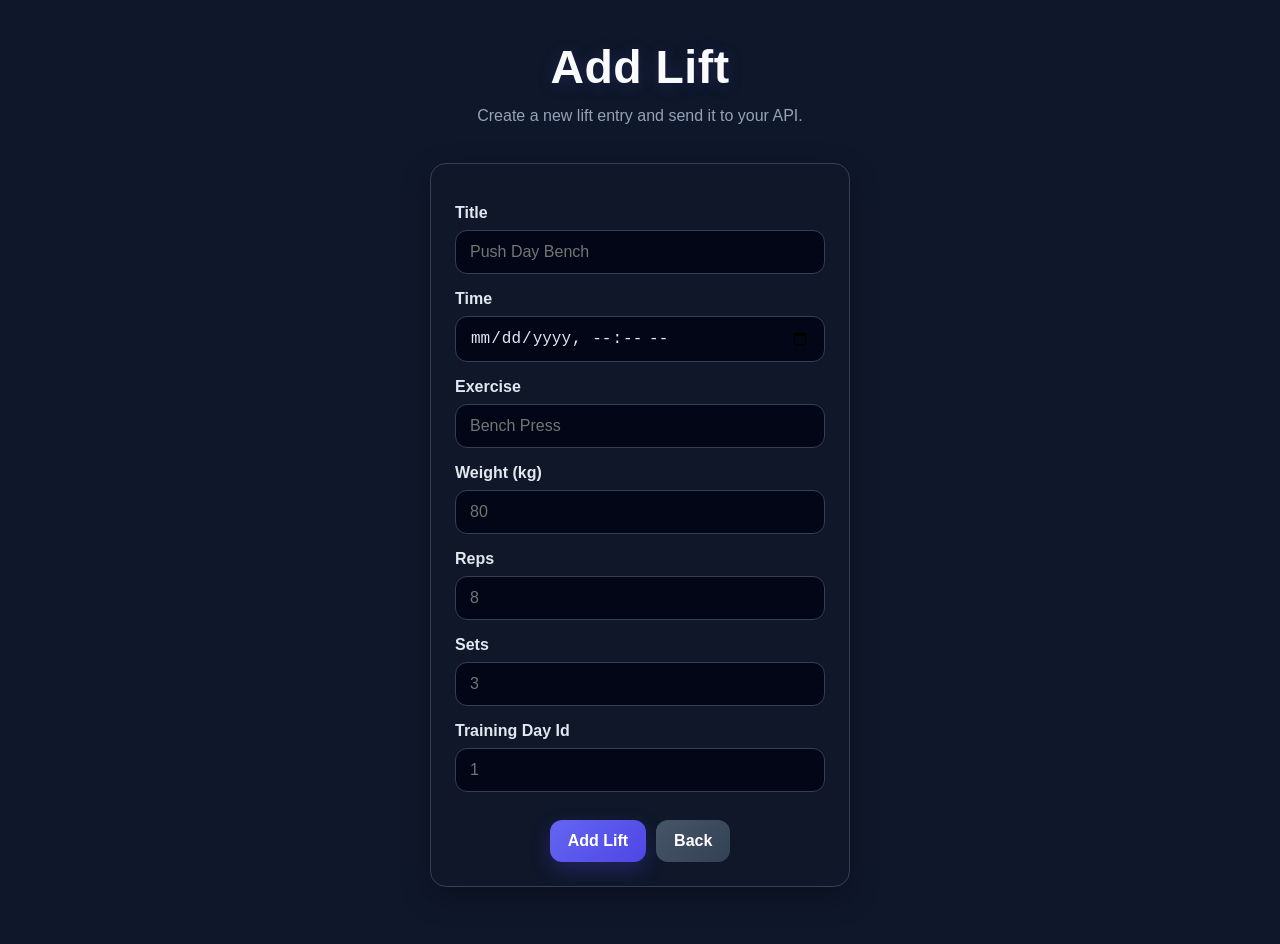
==== AddLift.html @ 4efb70dd "Working Post in the javascript using fetch" ====
<!DOCTYPE html>
<html lang="en">
<head>
  <meta charset="UTF-8" />
  <meta name="viewport" content="width=device-width, initial-scale=1.0" />
  <title>Add Lift</title>
  <link rel="stylesheet" href="style.css" />
</head>
<body>
  <main class="page">
    <h1>Add Lift</h1>
    <p class="hint">Create a new lift entry and send it to your API.</p>

    <form id="liftForm">
      <div class="field">
        <span>Title</span>
        <input type="text" id="title" placeholder="Push Day Bench" required />
      </div>

      <div class="field">
        <span>Time</span>
        <input type="datetime-local" id="time" required />
      </div>

      <div class="field">
        <span>Exercise</span>
        <input type="text" id="exercise" placeholder="Bench Press" required />
      </div>

      <div class="field">
        <span>Weight (kg)</span>
        <input type="number" id="weightKg" placeholder="80" step="0.1" required />
      </div>

      <div class="field">
        <span>Reps</span>
        <input type="number" id="reps" placeholder="8" required />
      </div>

      <div class="field">
        <span>Sets</span>
        <input type="number" id="sets" placeholder="3" required />
      </div>

      <div class="field">
        <span>Training Day Id</span>
        <input type="number" id="trainingDayId" placeholder="1" required />
      </div>

      <div class="button-row">
        <button type="submit" class="btn active">Add Lift</button>
        <button type="button" id="backBtn">Back</button>
      </div>
    </form>

    <div id="message" class="output" style="display: none;"></div>
  </main>

  <script src="script.js" defer></script>
</body>
</html>
---- style.css ----
* {
  box-sizing: border-box;
}

body {
  margin: 0;
  min-height: 100vh;
  font-family: Inter, Arial, sans-serif;
  background: #0f172a;
  color: #e2e8f0;
}

.page {
  max-width: 1100px;
  margin: 0 auto;
  padding: 40px 20px 56px;
}

h1 {
  margin: 0 0 0.5rem;
  text-align: center;
  font-size: 2.9rem;
  font-weight: 800;
  letter-spacing: 0.5px;
  color: #f8fafc;
  text-shadow: 0 2px 18px rgba(99, 102, 241, 0.18);
}

.hint {
  margin: 0 auto;
  max-width: 700px;
  color: #94a3b8;
  line-height: 1.8;
  text-align: center;
  font-size: 1rem;
}

.controls {
  display: flex;
  justify-content: center;
  gap: 12px;
  margin-top: 2rem;
  margin-bottom: 2rem;
  flex-wrap: wrap;
}

.field {
  display: grid;
  gap: 8px;
  margin: 24px 0 12px;
}

.field span {
  font-weight: 600;
}

input {
  width: 100%;
  padding: 12px 14px;
  border: 1px solid #334155;
  border-radius: 12px;
  font-size: 16px;
  background: #020617;
  color: #e2e8f0;
}

input:focus {
  outline: none;
  border-color: #6366f1;
  box-shadow: 0 0 0 3px rgba(99, 102, 241, 0.15);
}

button {
  margin-top: 12px;
  padding: 12px 18px;
  border: 0;
  border-radius: 12px;
  font-size: 16px;
  font-weight: 600;
  cursor: pointer;
  background: linear-gradient(135deg, #475569, #334155);
  color: white;
  transition: transform 0.2s ease, filter 0.2s ease, box-shadow 0.2s ease;
}

button:hover {
  filter: brightness(1.08);
  transform: translateY(-1px);
  box-shadow: 0 8px 18px rgba(15, 23, 42, 0.28);
}

.btn.active {
  background: linear-gradient(135deg, #6366f1, #4f46e5);
  box-shadow: 0 8px 20px rgba(79, 70, 229, 0.28);
}

.button-row {
  display: flex;
  flex-wrap: wrap;
  gap: 10px;
}

.output {
  margin-top: 20px;
  padding: 16px;
  border: 1px solid #334155;
  border-radius: 16px;
  background: rgba(15, 23, 42, 0.7);
}

pre {
  margin: 0;
  white-space: pre-wrap;
  word-break: break-word;
}

.error {
  margin: 0;
  color: #fda4af;
}

#results-container {
  display: grid;
  grid-template-columns: repeat(auto-fit, minmax(240px, 280px));
  justify-content: center;
  gap: 20px;
  margin-top: 24px;
  align-items: start;
}

.card {
  background: linear-gradient(180deg, #111827, #020617);
  border: 1px solid #334155;
  border-radius: 16px;
  padding: 16px 16px 14px;
  min-height: 170px;
  overflow: hidden;
  transition: border-color 0.2s ease, box-shadow 0.2s ease, transform 0.2s ease;
  animation: fadeIn 0.3s ease;
}

.card:hover {
  border-color: #6366f1;
  box-shadow: 0 10px 24px rgba(99, 102, 241, 0.16);
  transform: translateY(-2px);
}

.card-title {
  font-size: 1.08rem;
  font-weight: 750;
  color: #f8fafc;
  margin: 0 0 8px;
  line-height: 1.3;
}

.card-meta {
  font-size: 0.84rem;
  color: #94a3b8;
  margin: 0 0 10px;
  line-height: 1.4;
}

.card-body {
  font-size: 0.93rem;
  color: #cbd5e1;
  line-height: 1.55;
  margin: 0;
}

.empty-state {
  text-align: center;
  padding: 40px 20px;
  color: #bdc3c7;
  font-size: 1.1rem;
}

.loading {
  text-align: center;
  padding: 40px 0;
  color: #94a3b8;
}

.spinner {
  width: 40px;
  height: 40px;
  border: 4px solid #1e293b;
  border-top: 4px solid #6366f1;
  border-radius: 50%;
  margin: 0 auto 12px;
  animation: spin 0.8s linear infinite;
}

.error-banner {
  margin: 16px auto 0;
  max-width: 700px;
  padding: 12px 14px;
  border: 1px solid #7f1d1d;
  border-radius: 12px;
  background: rgba(127, 29, 29, 0.2);
  color: #fecaca;
}

@keyframes fadeIn {
  from {
    opacity: 0;
    transform: translateY(8px);
  }
  to {
    opacity: 1;
    transform: translateY(0);
  }
}

@keyframes spin {
  to {
    transform: rotate(360deg);
  }
}

form {
  max-width: 420px;
  margin: 32px auto 0;
  padding: 24px;
  border-radius: 16px;
  background: rgba(15, 23, 42, 0.8);
  border: 1px solid #334155;
  box-shadow: 0 10px 30px rgba(0, 0, 0, 0.3);
}

.field {
  margin: 16px 0;
}

input {
  width: 100%;
}

.button-row {
  justify-content: center;
}
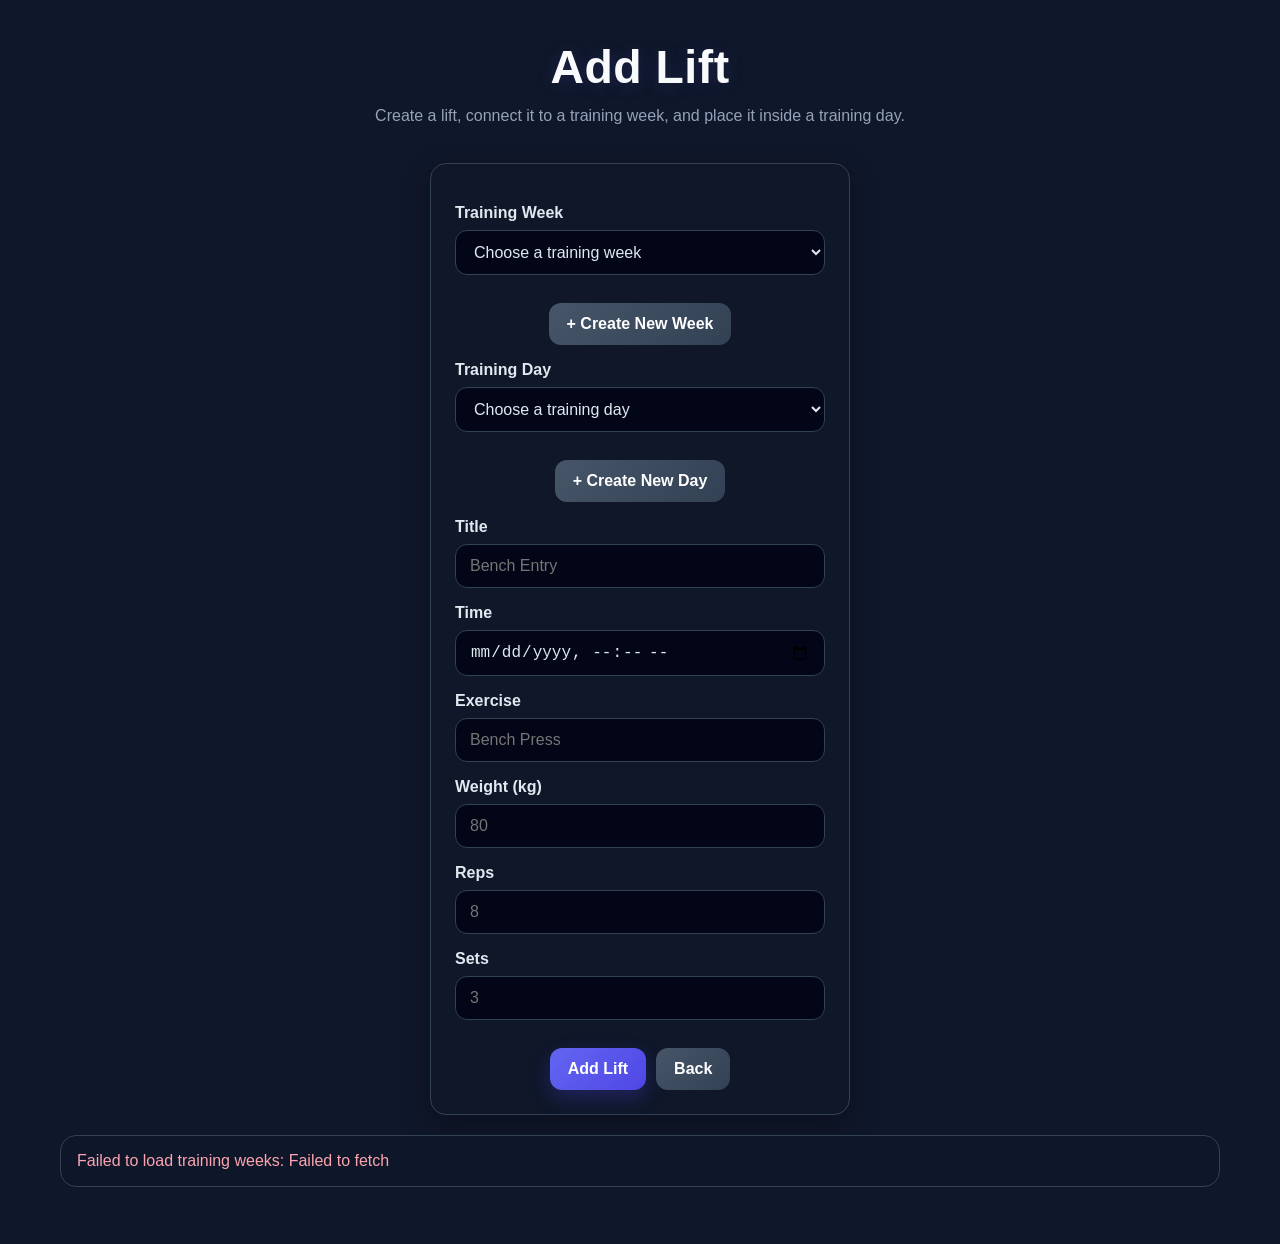
==== commit 9b15b2d0: "created a new branch called "Newdayandweekcreate" and made the following changes to the files: - ind" ====
--- a/AddLift.html
+++ b/AddLift.html
@@ -2,49 +2,99 @@
 <html lang="en">
 <head>
   <meta charset="UTF-8" />
-  <meta name="viewport" content="width=device-width, initial-scale=1.0" />
+  <meta name="viewport" content="width=device-width, initial-scale=1.0"/>
   <title>Add Lift</title>
+  <link rel="icon" type="image/jpg" href="images/6f318b0e-ee4c-4add-babd-4898834bc334.png">
   <link rel="stylesheet" href="style.css" />
 </head>
 <body>
   <main class="page">
     <h1>Add Lift</h1>
-    <p class="hint">Create a new lift entry and send it to your API.</p>
+    <p class="hint">
+      Create a lift, connect it to a training week, and place it inside a training day.
+    </p>
 
     <form id="liftForm">
       <div class="field">
+        <span>Training Week</span>
+        <select id="trainingWeekSelect" required>
+          <option value="">Choose a training week</option>
+        </select>
+      </div>
+
+      <div class="button-row">
+        <button type="button" id="newWeekBtn">+ Create New Week</button>
+      </div>
+
+      <div class="field">
+        <span>Training Day</span>
+        <select id="trainingDaySelect" required>
+          <option value="">Choose a training day</option>
+        </select>
+      </div>
+
+      <div class="button-row">
+        <button type="button" id="newDayBtn">+ Create New Day</button>
+      </div>
+
+      <div class="field">
         <span>Title</span>
-        <input type="text" id="title" placeholder="Push Day Bench" required />
+        <input
+          type="text"
+          id="title"
+          placeholder="Bench Entry"
+          required
+        />
       </div>
 
       <div class="field">
         <span>Time</span>
-        <input type="datetime-local" id="time" required />
+        <input
+          type="datetime-local"
+          id="time"
+          required
+        />
       </div>
 
       <div class="field">
         <span>Exercise</span>
-        <input type="text" id="exercise" placeholder="Bench Press" required />
+        <input
+          type="text"
+          id="exercise"
+          placeholder="Bench Press"
+          required
+        />
       </div>
 
       <div class="field">
         <span>Weight (kg)</span>
-        <input type="number" id="weightKg" placeholder="80" step="0.1" required />
+        <input
+          type="number"
+          id="weightKg"
+          step="0.1"
+          placeholder="80"
+          required
+        />
       </div>
 
       <div class="field">
         <span>Reps</span>
-        <input type="number" id="reps" placeholder="8" required />
+        <input
+          type="number"
+          id="reps"
+          placeholder="8"
+          required
+        />
       </div>
 
       <div class="field">
         <span>Sets</span>
-        <input type="number" id="sets" placeholder="3" required />
-      </div>
-
-      <div class="field">
-        <span>Training Day Id</span>
-        <input type="number" id="trainingDayId" placeholder="1" required />
+        <input
+          type="number"
+          id="sets"
+          placeholder="3"
+          required
+        />
       </div>
 
       <div class="button-row">
@@ -53,7 +103,7 @@
       </div>
     </form>
 
-    <div id="message" class="output" style="display: none;"></div>
+    <div id="message" class="output hidden"></div>
   </main>
 
   <script src="script.js" defer></script>
--- a/style.css
+++ b/style.css
@@ -11,7 +11,7 @@
 }
 
 .page {
-  max-width: 1100px;
+  max-width: 1200px;
   margin: 0 auto;
   padding: 40px 20px 56px;
 }
@@ -40,34 +40,8 @@
   justify-content: center;
   gap: 12px;
   margin-top: 2rem;
-  margin-bottom: 2rem;
+  margin-bottom: 2.5rem;
   flex-wrap: wrap;
-}
-
-.field {
-  display: grid;
-  gap: 8px;
-  margin: 24px 0 12px;
-}
-
-.field span {
-  font-weight: 600;
-}
-
-input {
-  width: 100%;
-  padding: 12px 14px;
-  border: 1px solid #334155;
-  border-radius: 12px;
-  font-size: 16px;
-  background: #020617;
-  color: #e2e8f0;
-}
-
-input:focus {
-  outline: none;
-  border-color: #6366f1;
-  box-shadow: 0 0 0 3px rgba(99, 102, 241, 0.15);
 }
 
 button {
@@ -98,6 +72,7 @@
   display: flex;
   flex-wrap: wrap;
   gap: 10px;
+  justify-content: center;
 }
 
 .output {
@@ -117,61 +92,6 @@
 .error {
   margin: 0;
   color: #fda4af;
-}
-
-#results-container {
-  display: grid;
-  grid-template-columns: repeat(auto-fit, minmax(240px, 280px));
-  justify-content: center;
-  gap: 20px;
-  margin-top: 24px;
-  align-items: start;
-}
-
-.card {
-  background: linear-gradient(180deg, #111827, #020617);
-  border: 1px solid #334155;
-  border-radius: 16px;
-  padding: 16px 16px 14px;
-  min-height: 170px;
-  overflow: hidden;
-  transition: border-color 0.2s ease, box-shadow 0.2s ease, transform 0.2s ease;
-  animation: fadeIn 0.3s ease;
-}
-
-.card:hover {
-  border-color: #6366f1;
-  box-shadow: 0 10px 24px rgba(99, 102, 241, 0.16);
-  transform: translateY(-2px);
-}
-
-.card-title {
-  font-size: 1.08rem;
-  font-weight: 750;
-  color: #f8fafc;
-  margin: 0 0 8px;
-  line-height: 1.3;
-}
-
-.card-meta {
-  font-size: 0.84rem;
-  color: #94a3b8;
-  margin: 0 0 10px;
-  line-height: 1.4;
-}
-
-.card-body {
-  font-size: 0.93rem;
-  color: #cbd5e1;
-  line-height: 1.55;
-  margin: 0;
-}
-
-.empty-state {
-  text-align: center;
-  padding: 40px 20px;
-  color: #bdc3c7;
-  font-size: 1.1rem;
 }
 
 .loading {
@@ -199,6 +119,275 @@
   background: rgba(127, 29, 29, 0.2);
   color: #fecaca;
 }
+
+.empty-state {
+  text-align: center;
+  padding: 40px 20px;
+  color: #bdc3c7;
+  font-size: 1.1rem;
+}
+
+/* =========================
+   GROUPED SECTION LAYOUT
+   ========================= */
+
+.results-sections {
+  display: flex;
+  flex-direction: column;
+  gap: 32px;
+  margin-top: 32px;
+}
+
+.section-box {
+  padding: 24px 22px 28px;
+  border-radius: 24px;
+  background: rgba(15, 23, 42, 0.68);
+  border: 2px solid #334155;
+  box-shadow:
+    0 0 0 1px rgba(99, 102, 241, 0.10),
+    0 18px 45px rgba(2, 6, 23, 0.30);
+  transition: transform 0.2s ease, box-shadow 0.2s ease, border-color 0.2s ease;
+}
+
+.section-box:hover {
+  transform: translateY(-2px);
+  border-color: #475569;
+  box-shadow:
+    0 0 0 1px rgba(99, 102, 241, 0.16),
+    0 22px 55px rgba(2, 6, 23, 0.36);
+}
+
+.section-title {
+  margin: 0 0 18px;
+  padding-left: 14px;
+  border-left: 4px solid #6366f1;
+  font-size: 1.3rem;
+  font-weight: 800;
+  color: #f8fafc;
+  letter-spacing: 0.3px;
+}
+
+.section-subtitle {
+  margin: -6px 0 18px;
+  color: #94a3b8;
+  font-size: 0.95rem;
+}
+
+#results-container {
+  margin-top: 24px;
+}
+
+.card-group {
+  display: grid;
+  grid-template-columns: repeat(auto-fit, minmax(240px, 280px));
+  gap: 20px;
+  align-items: start;
+}
+
+/* Optional section accents if you add classes in JS */
+.section-box.push {
+  border-left: 4px solid #ef4444;
+}
+
+.section-box.pull {
+  border-left: 4px solid #3b82f6;
+}
+
+.section-box.legs {
+  border-left: 4px solid #22c55e;
+}
+
+.section-box.rest {
+  border-left: 4px solid #a855f7;
+}
+
+/* =========================
+   CARD STYLING
+   ========================= */
+
+.card {
+  background: linear-gradient(180deg, #111827, #020617);
+  border: 1px solid #334155;
+  border-radius: 16px;
+  padding: 16px 16px 14px;
+  min-height: 170px;
+  display: flex;
+  flex-direction: column;
+  overflow: hidden;
+  transition: border-color 0.2s ease, box-shadow 0.2s ease, transform 0.2s ease;
+  animation: fadeIn 0.3s ease;
+}
+
+.card:hover {
+  border-color: #6366f1;
+  box-shadow: 0 14px 30px rgba(99, 102, 241, 0.18);
+  transform: translateY(-4px) scale(1.02);
+}
+
+.card-title {
+  font-size: 1.08rem;
+  font-weight: 750;
+  color: #f8fafc;
+  margin: 0 0 8px;
+  line-height: 1.3;
+}
+
+.card-meta {
+  font-size: 0.84rem;
+  color: #94a3b8;
+  margin: 0 0 10px;
+  line-height: 1.4;
+}
+
+.card-body {
+  font-size: 0.93rem;
+  color: #cbd5e1;
+  line-height: 1.55;
+  margin: 0;
+}
+
+.manage-btn,
+.update-btn,
+.delete-btn {
+  width: 100%;
+  margin-top: 10px;
+}
+
+.manage-btn {
+  margin-top: auto;
+}
+
+.card-actions {
+  margin-top: 10px;
+  display: flex;
+  flex-direction: column;
+  gap: 8px;
+}
+
+.delete-btn {
+  background: linear-gradient(135deg, #7f1d1d, #991b1b);
+}
+
+.delete-btn:hover {
+  box-shadow: 0 8px 18px rgba(127, 29, 29, 0.3);
+}
+
+/* =========================
+   FORMS
+   ========================= */
+
+form {
+  max-width: 420px;
+  margin: 32px auto 0;
+  padding: 24px;
+  border-radius: 16px;
+  background: rgba(15, 23, 42, 0.8);
+  border: 1px solid #334155;
+  box-shadow: 0 10px 30px rgba(0, 0, 0, 0.3);
+}
+
+.field {
+  display: grid;
+  gap: 8px;
+  margin: 16px 0;
+}
+
+.field span {
+  font-weight: 600;
+}
+
+input {
+  width: 100%;
+  padding: 12px 14px;
+  border: 1px solid #334155;
+  border-radius: 12px;
+  font-size: 16px;
+  background: #020617;
+  color: #e2e8f0;
+}
+
+input:focus {
+  outline: none;
+  border-color: #6366f1;
+  box-shadow: 0 0 0 3px rgba(99, 102, 241, 0.15);
+}
+
+/* =========================
+   MODAL
+   ========================= */
+
+.modal-overlay {
+  position: fixed;
+  inset: 0;
+  background: rgba(2, 6, 23, 0.72);
+  display: flex;
+  align-items: center;
+  justify-content: center;
+  padding: 20px;
+  z-index: 1000;
+}
+
+.modal-box {
+  width: 100%;
+  max-width: 460px;
+  background: linear-gradient(180deg, #111827, #020617);
+  border: 1px solid #334155;
+  border-radius: 18px;
+  padding: 24px;
+  box-shadow: 0 24px 60px rgba(0, 0, 0, 0.45);
+}
+
+.modal-box h2 {
+  margin: 0 0 18px;
+  color: #f8fafc;
+  text-align: center;
+}
+
+.modal-actions {
+  display: flex;
+  justify-content: center;
+  gap: 12px;
+  margin-top: 18px;
+}
+
+select {
+  width: 100%;
+  padding: 12px 14px;
+  border: 1px solid #334155;
+  border-radius: 12px;
+  font-size: 16px;
+  background: #020617;
+  color: #e2e8f0;
+}
+
+select:focus {
+  outline: none;
+  border-color: #6366f1;
+  box-shadow: 0 0 0 3px rgba(99, 102, 241, 0.15);
+}
+
+/* =========================
+   OPTIONAL SPLIT LAYOUT
+   ========================= */
+
+.dashboard-split {
+  display: grid;
+  grid-template-columns: 1fr 1fr;
+  gap: 28px;
+  margin-top: 28px;
+}
+
+/* =========================
+   UTILITY
+   ========================= */
+
+.hidden {
+  display: none !important;
+}
+
+/* =========================
+   ANIMATIONS
+   ========================= */
 
 @keyframes fadeIn {
   from {
@@ -215,26 +404,4 @@
   to {
     transform: rotate(360deg);
   }
-}
-
-form {
-  max-width: 420px;
-  margin: 32px auto 0;
-  padding: 24px;
-  border-radius: 16px;
-  background: rgba(15, 23, 42, 0.8);
-  border: 1px solid #334155;
-  box-shadow: 0 10px 30px rgba(0, 0, 0, 0.3);
-}
-
-.field {
-  margin: 16px 0;
-}
-
-input {
-  width: 100%;
-}
-
-.button-row {
-  justify-content: center;
 }
